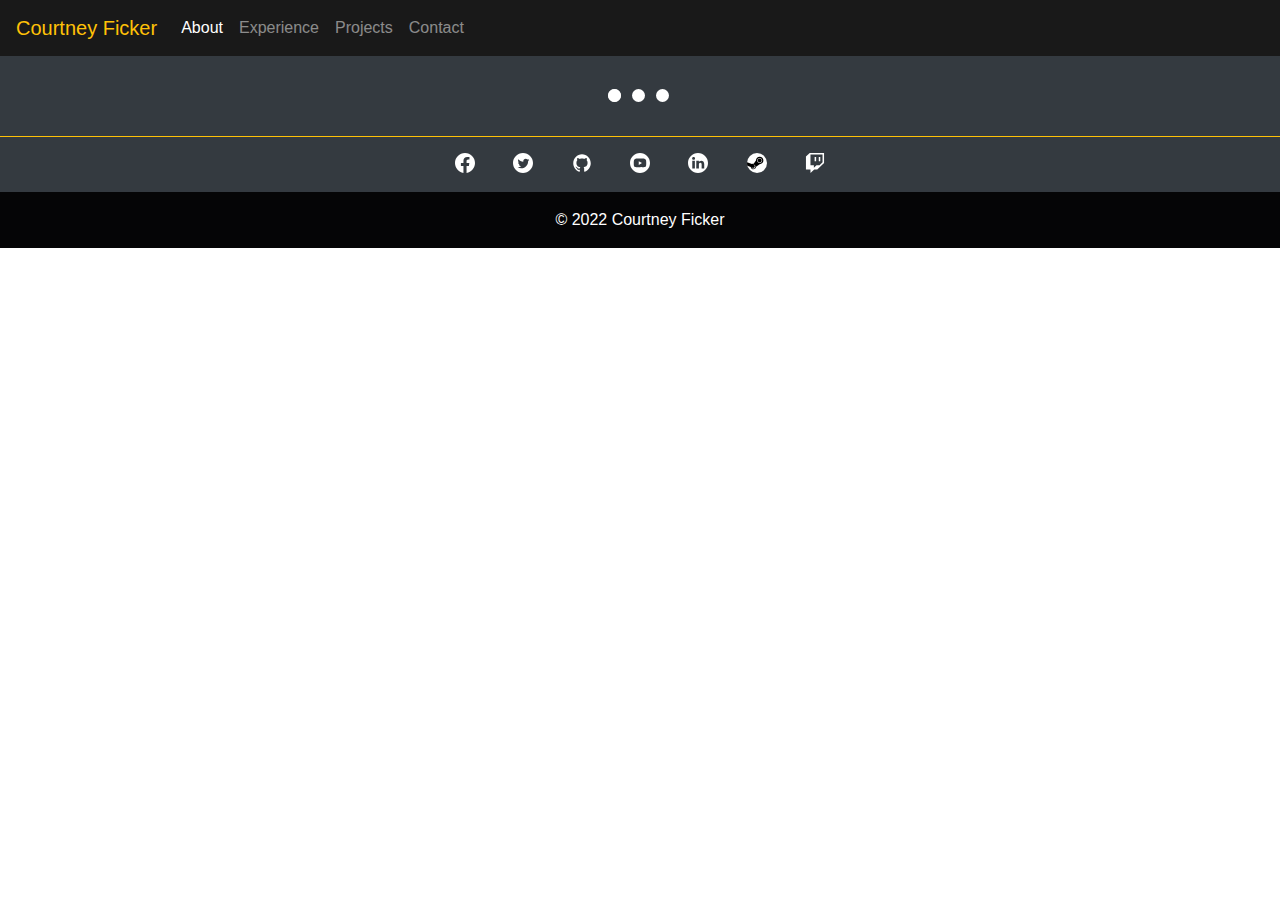
==== index.html @ 3d706c00 "Loading stopped working, not sure why, no console errors. Committing to hold my spot" ====
<!DOCTYPE html>
<html lang="en">
  <head>
    <meta charset="UTF-8" />
    <meta name="viewport"
      content="width=device-width, initial-scale=1.0"
    />
    <link rel="stylesheet"
      href="https://cdn.jsdelivr.net/npm/bootstrap@4.1.3/dist/css/bootstrap.min.css"
    />
    <link rel="stylesheet" href="styles/styles.css" />
    <link rel="stylesheet" href="styles/ellipsis.css" />
    <script defer src="script/script.js"></script>
    <title>Courtney Ficker</title>
  </head>
  <body>
    <nav class="navbar navbar-expand-sm navbar-dark bg-superdark" id="nav">
      <a class="navbar-brand text-warning" href="#">Courtney Ficker</a>
      <button
        class="navbar-toggler"
        type="button"
        data-toggle="collapse"
        data-target="#navbarNav"
        aria-controls="navbarNav"
        aria-expanded="false"
        aria-label="Toggle navigation"
      >
        <span class="navbar-toggler-icon"></span>
      </button>
      <div class="collapse navbar-collapse" id="navbarNav">
        <div class="navbar-nav">
          <a class="nav-item nav-link active" href="#" id="about">About</a>
          <a class="nav-item nav-link" href="#" id="experience">Experience</a>
          <a class="nav-item nav-link" href="#" id="projects">Projects</a>
          <a class="nav-item nav-link" href="#" id="contact">Contact</a>
        </div>
      </div>
    </nav>
    <main class="bg-dark d-flex justify-content-center text-light">
        <div class="lds-ellipsis" id="loading"><div></div><div></div><div></div><div></div></div>
    </main>

<footer class="bg-dark text-center text-white border-top border-warning">
    <section class="bg-dark p-1">

        <a class="btn btn-floating m-1" role="button"
            href="https://www.facebook.com/courtney.ficker">
            <img class="footer_social mb-1" src="img/icons/facebook.svg"></img>
        </a>

        <a class="btn btn-floating m-1" role="button"
            href="https://twitter.com/courtf">
            <img class="footer_social mb-1" src="img/icons/twitter.svg"></img>
        </a>

        <a class="btn btn-floating m-1" role="button"
            href="https://github.com/courtneyficker">
            <img class="footer_social mb-1" src="img/icons/github.svg"></img>
        </a>

        <a class="btn btn-floating m-1" role="button"
            href="https://www.youtube.com/channel/UCDfB_0JmW-jJvA33KLOshHw" >
            <img class="footer_social mb-1" src="img/icons/youtube.svg"></img>
        </a>
        <a class="btn btn-floating m-1" href="#!" role="button">
            <img class="footer_social mb-1" src="img/icons/linkedin.svg"></img>
        </a>

        <a class="btn btn-floating m-1" role="button"
            href="https://steamcommunity.com/id/siroccam/">
            <img class="footer_social mb-1" src="img/icons/steam.svg"></img>
        </a>

        <a class="btn btn-floating m-1" role="button"
            href="https://www.twitch.tv/occam7">
            <img class="footer_social mb-1" src="img/icons/twitch.svg"></img>
        </a>
      </section>

    <div class="text-center p-3 bg-superdark">
      © 2022 Courtney Ficker
    </div>
  </footer>

    <script
      src="https://code.jquery.com/jquery-3.5.0.js"
    ></script>
    <script
      src="https://cdn.jsdelivr.net/npm/popper.js@1.14.3/dist/umd/popper.min.js"
      integrity="sha384-ZMP7rVo3mIykV+2+9J3UJ46jBk0WLaUAdn689aCwoqbBJiSnjAK/l8WvCWPIPm49"
      crossorigin="anonymous"
    ></script>
    <script
      src="https://cdn.jsdelivr.net/npm/bootstrap@4.1.3/dist/js/bootstrap.min.js"
      integrity="sha384-ChfqqxuZUCnJSK3+MXmPNIyE6ZbWh2IMqE241rYiqJxyMiZ6OW/JmZQ5stwEULTy"
      crossorigin="anonymous"
    ></script>
  </body>
</html>
---- styles/styles.css ----
/* Baseline, borrowed from class examples */

* {
  box-sizing: border-box;
}

:root {
  --white: #ffffff;
  --gray1: #333333;
  --gray2: #555555;
  --gray3: #cccccc;
  --gray4: #aaaaaa;

  --black: #080808;
  --teal: #006060;
  --lightteal: #008080;
  --purple: #800080;
  --navy: #000080;
  --cyan: #17a2b8;
  --violetred: #c71585;
  --red: #ff0000;
  --orange: #ffa500;
  --green: #006400;
}

/* Social media icons in footer */
.footer_social {
  height: 20px;
  width: 20px;
  filter: invert(1);
}

footer .btn:hover {
  background-color: var(--gray3);
}

.btn:hover .footer_social {
  filter: invert(0);
}

.bg-superdark {
  background-color: rgba(0, 0, 0, 0.9)!important;
}
---- styles/ellipsis.css ----
.lds-ellipsis {
    display: inline-block;
    position: relative;
    width: 80px;
    height: 80px;
  }
  .lds-ellipsis div {
    position: absolute;
    top: 33px;
    width: 13px;
    height: 13px;
    border-radius: 50%;
    background: #fff;
    animation-timing-function: cubic-bezier(0, 1, 1, 0);
  }
  .lds-ellipsis div:nth-child(1) {
    left: 8px;
    animation: lds-ellipsis1 0.6s infinite;
  }
  .lds-ellipsis div:nth-child(2) {
    left: 8px;
    animation: lds-ellipsis2 0.6s infinite;
  }
  .lds-ellipsis div:nth-child(3) {
    left: 32px;
    animation: lds-ellipsis2 0.6s infinite;
  }
  .lds-ellipsis div:nth-child(4) {
    left: 56px;
    animation: lds-ellipsis3 0.6s infinite;
  }
  @keyframes lds-ellipsis1 {
    0% {
      transform: scale(0);
    }
    100% {
      transform: scale(1);
    }
  }
  @keyframes lds-ellipsis3 {
    0% {
      transform: scale(1);
    }
    100% {
      transform: scale(0);
    }
  }
  @keyframes lds-ellipsis2 {
    0% {
      transform: translate(0, 0);
    }
    100% {
      transform: translate(24px, 0);
    }
  }
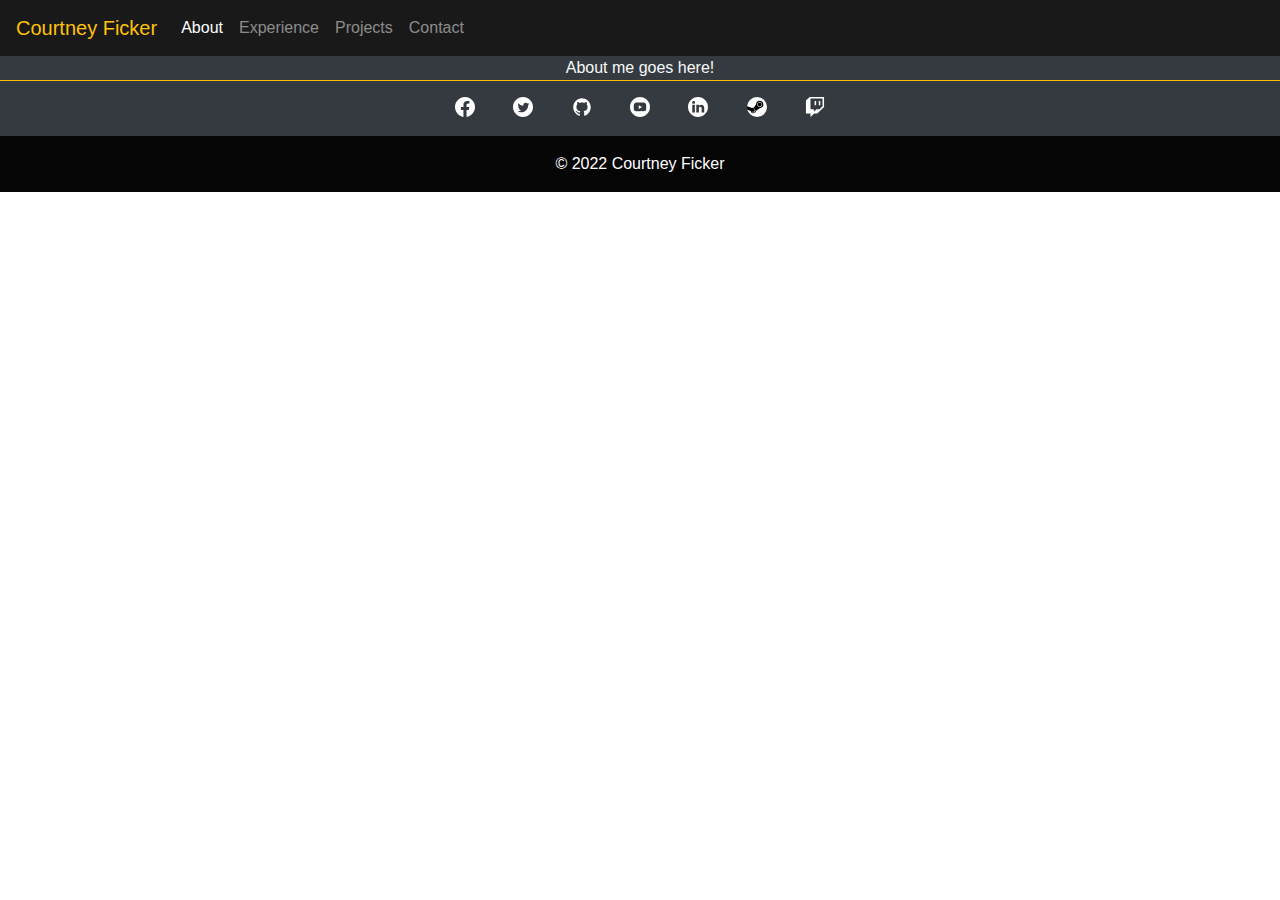
==== commit 3772aa67: "Fixed loading issues, minor code refactoring. Currently working" ====
--- a/index.html
+++ b/index.html
@@ -37,7 +37,7 @@
       </div>
     </nav>
     <main class="bg-dark d-flex justify-content-center text-light">
-        <div class="lds-ellipsis" id="loading"><div></div><div></div><div></div><div></div></div>
+        <!--<div class="lds-ellipsis" id="loading"><div></div><div></div><div></div><div></div></div>-->
     </main>
 
 <footer class="bg-dark text-center text-white border-top border-warning">
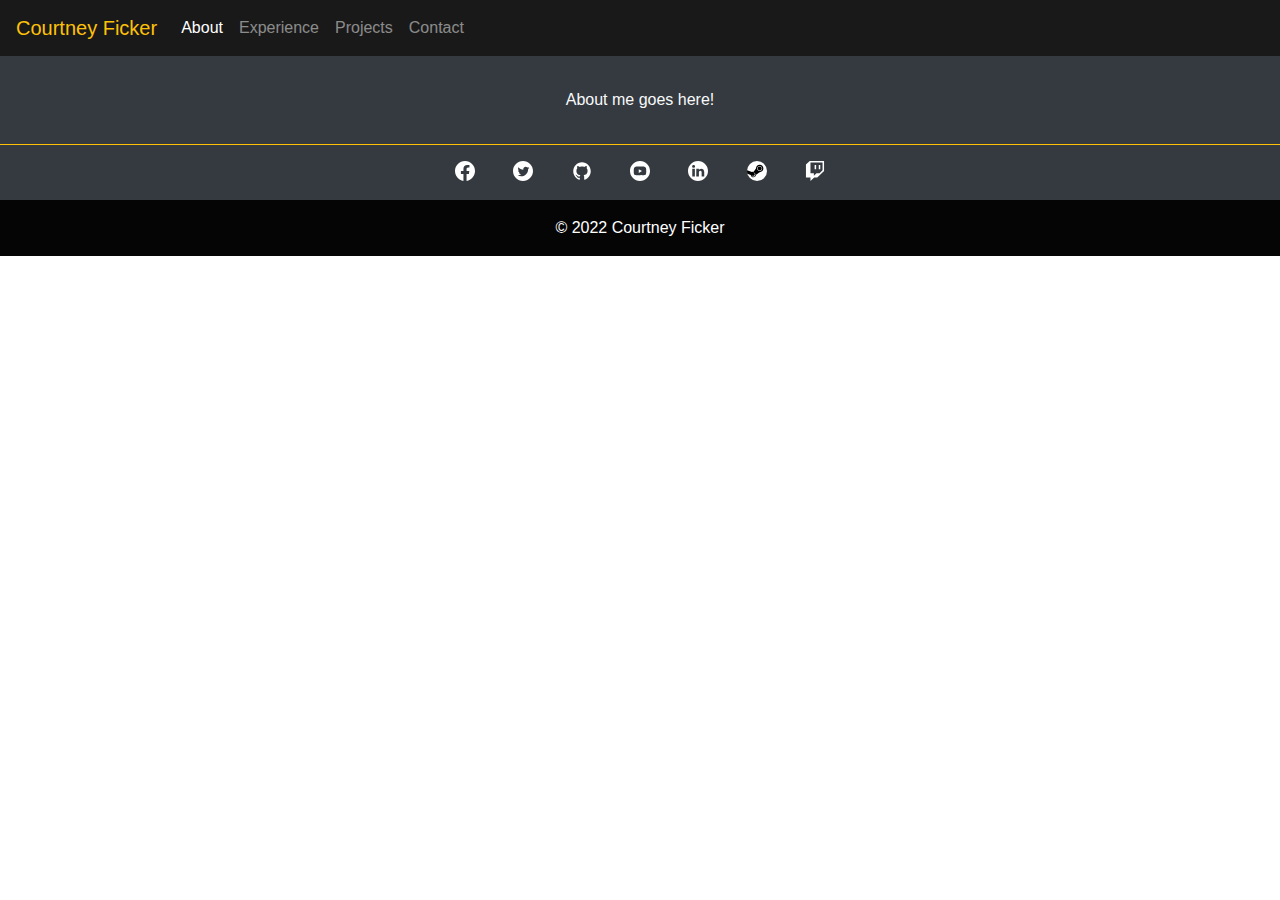
==== commit 7a376400: "Added experience content. Also tinkered with coloring but didn't change much" ====
--- a/index.html
+++ b/index.html
@@ -15,7 +15,7 @@
   </head>
   <body>
     <nav class="navbar navbar-expand-sm navbar-dark bg-superdark" id="nav">
-      <a class="navbar-brand text-warning" href="#">Courtney Ficker</a>
+      <a class="navbar-brand" href="#">Courtney Ficker</a>
       <button
         class="navbar-toggler"
         type="button"
@@ -37,7 +37,7 @@
       </div>
     </nav>
     <main class="bg-dark d-flex justify-content-center text-light">
-        <!--<div class="lds-ellipsis" id="loading"><div></div><div></div><div></div><div></div></div>-->
+        <div class="lds-ellipsis" id="loading"><div></div><div></div><div></div><div></div></div>
     </main>
 
 <footer class="bg-dark text-center text-white border-top border-warning">
@@ -83,7 +83,7 @@
   </footer>
 
     <script
-      src="https://code.jquery.com/jquery-3.5.0.js"
+      src="https://code.jquery.com/jquery-3.4.1.js"
     ></script>
     <script
       src="https://cdn.jsdelivr.net/npm/popper.js@1.14.3/dist/umd/popper.min.js"
--- a/styles/styles.css
+++ b/styles/styles.css
@@ -21,9 +21,22 @@
   --red: #ff0000;
   --orange: #ffa500;
   --green: #006400;
+  --gold: #ffc107;
 }
 
-/* Social media icons in footer */
+.page {
+  max-width: 700px;
+  margin-top: 2em;
+  margin-bottom: 2em;
+}
+
+/* Main page, header/navbar */
+.navbar-brand {
+  color: var(--gold)!important;
+}
+
+
+/* Main Page, footer */
 .footer_social {
   height: 20px;
   width: 20px;
@@ -42,3 +55,35 @@
   background-color: rgba(0, 0, 0, 0.9)!important;
 }
 
+/* About */
+
+.self-image {
+  max-height: 250px;
+  float: left;
+  border-radius: 50%;
+}
+
+#about p:first-of-type::first-line {
+  font-weight: bold;
+}
+
+
+/* Work Experience Page */
+
+.resume-item {
+  list-style: none;
+}
+
+.resume-item span {
+  font-weight: bold;
+}
+
+.resume-item .logo {
+  max-height: 100px;
+  max-width: 200px;
+  
+  float: right;
+
+  background-color: var(--white);
+  border: 1px solid var(--gold);
+}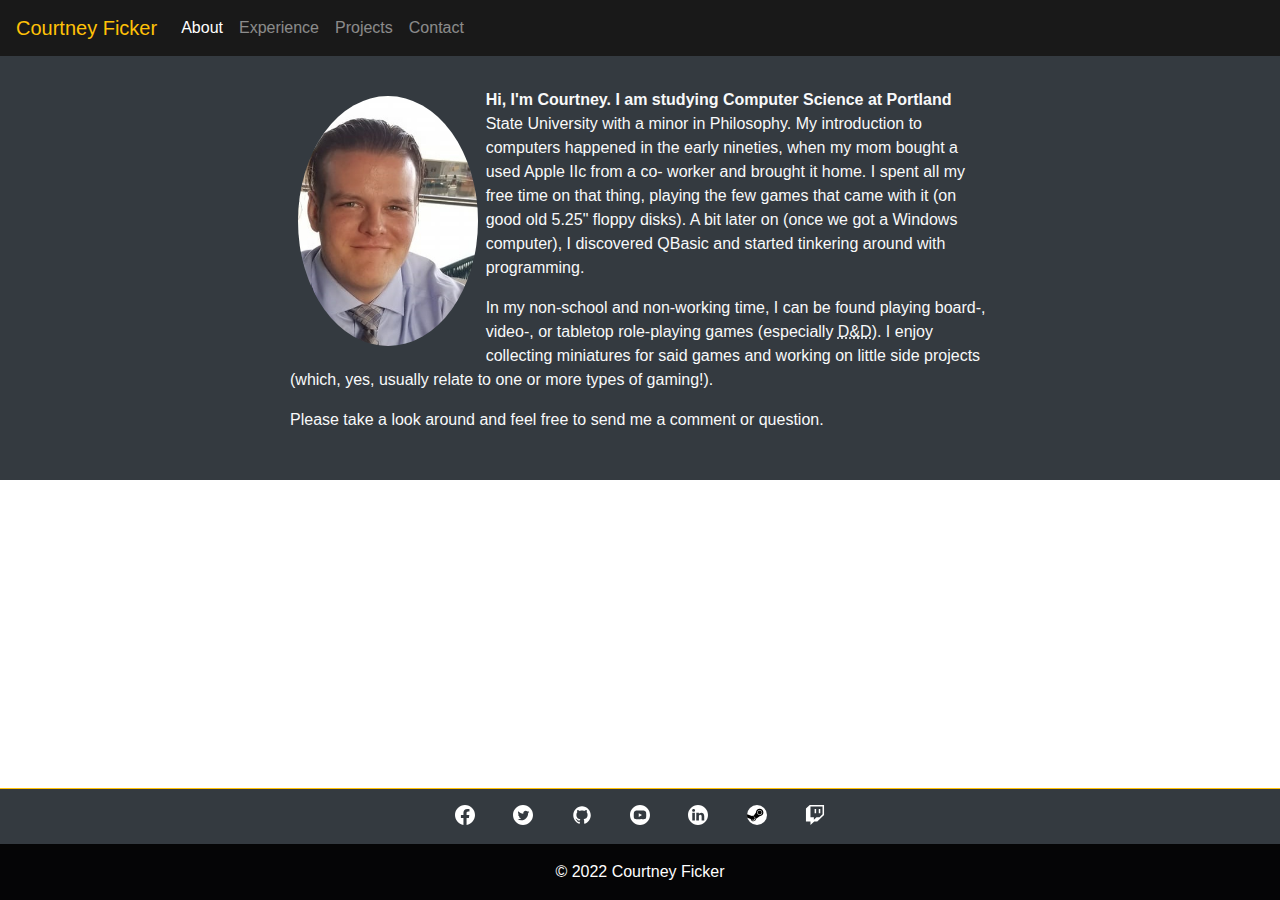
==== commit b484ebf3: "Added addl project, now futzing with design. Trying to get page to take up the whole viewport" ====
--- a/index.html
+++ b/index.html
@@ -13,7 +13,7 @@
     <script defer src="script/script.js"></script>
     <title>Courtney Ficker</title>
   </head>
-  <body>
+  <body class="min-vh-100">
     <nav class="navbar navbar-expand-sm navbar-dark bg-superdark" id="nav">
       <a class="navbar-brand" href="#">Courtney Ficker</a>
       <button
@@ -40,7 +40,7 @@
         <div class="lds-ellipsis" id="loading"><div></div><div></div><div></div><div></div></div>
     </main>
 
-<footer class="bg-dark text-center text-white border-top border-warning">
+<footer class="footer fixed-bottom bg-dark text-center text-white border-top border-warning">
     <section class="bg-dark p-1">
 
         <a class="btn btn-floating m-1" role="button"
@@ -62,7 +62,8 @@
             href="https://www.youtube.com/channel/UCDfB_0JmW-jJvA33KLOshHw" >
             <img class="footer_social mb-1" src="img/icons/youtube.svg"></img>
         </a>
-        <a class="btn btn-floating m-1" href="#!" role="button">
+        <a class="btn btn-floating m-1" role="button"
+            href="https://www.linkedin.com/in/courtney-ficker-a436026b/">
             <img class="footer_social mb-1" src="img/icons/linkedin.svg"></img>
         </a>
 
--- a/styles/styles.css
+++ b/styles/styles.css
@@ -24,10 +24,15 @@
   --gold: #ffc107;
 }
 
+/* main {
+  min-height: 90vh;
+} */
+
 .page {
   max-width: 700px;
   margin-top: 2em;
   margin-bottom: 2em;
+  min-height: 100%;
 }
 
 /* Main page, header/navbar */
@@ -74,9 +79,10 @@
   list-style: none;
 }
 
-.resume-item span {
+.resume-item .title {
   font-weight: bold;
 }
+
 
 .resume-item .logo {
   max-height: 100px;
@@ -86,4 +92,25 @@
 
   background-color: var(--white);
   border: 1px solid var(--gold);
+}
+
+
+/* Projects page */
+
+.project-item {
+  list-style: none;
+}
+
+.project-item .project-name {
+  border: 1px solid green;
+}
+
+.project-item .logo {
+  max-height: 200px;
+  max-width: 200px;
+
+  float: right;
+
+  background-color: var(--white);
+  border: 1px solid var(--gold);
 }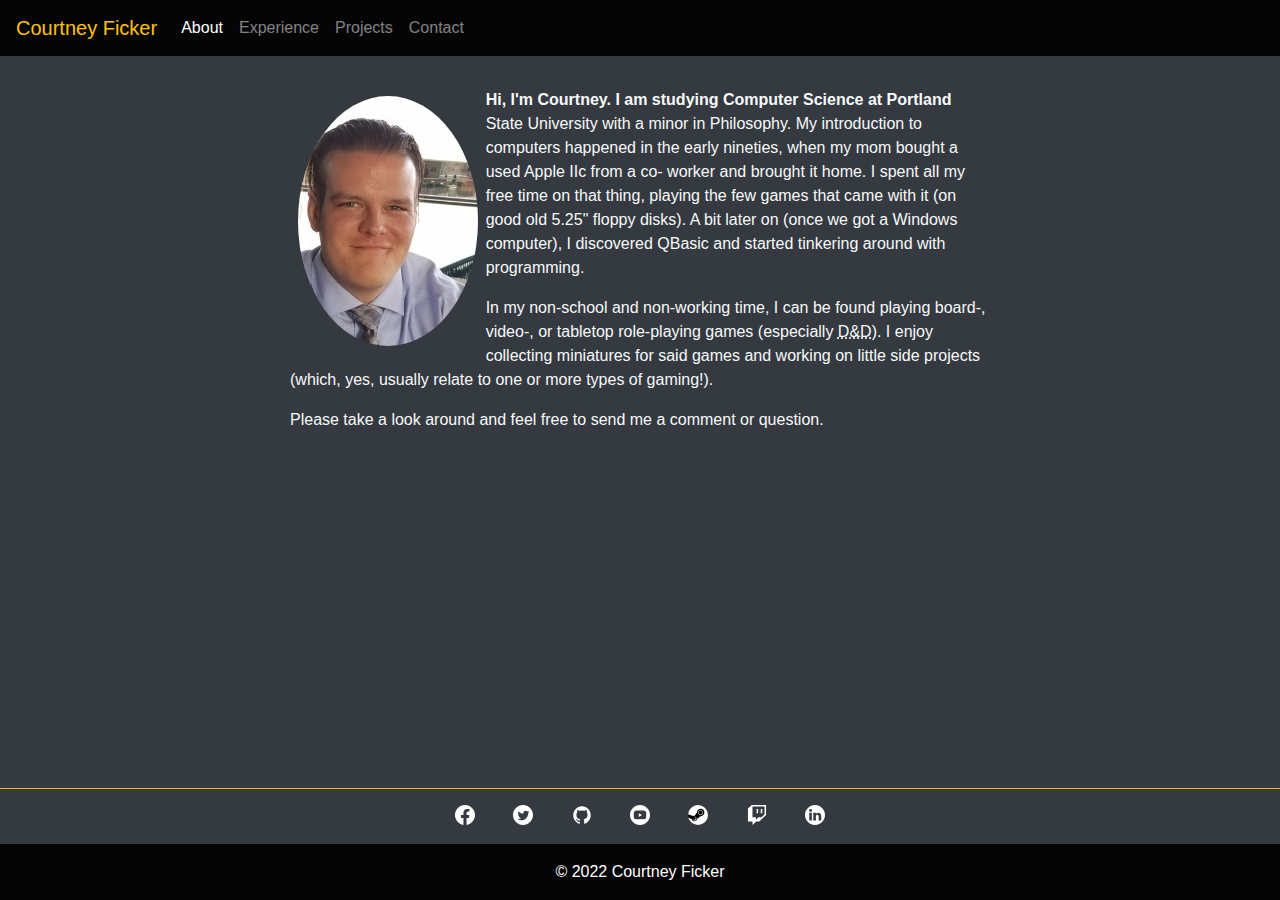
==== commit 8a6e8f36: "Tweaks to appearance. Better but not perfect" ====
--- a/index.html
+++ b/index.html
@@ -13,7 +13,7 @@
     <script defer src="script/script.js"></script>
     <title>Courtney Ficker</title>
   </head>
-  <body class="min-vh-100">
+  <body class="bg-dark">
     <nav class="navbar navbar-expand-sm navbar-dark bg-superdark" id="nav">
       <a class="navbar-brand" href="#">Courtney Ficker</a>
       <button
@@ -23,8 +23,7 @@
         data-target="#navbarNav"
         aria-controls="navbarNav"
         aria-expanded="false"
-        aria-label="Toggle navigation"
-      >
+        aria-label="Toggle navigation">
         <span class="navbar-toggler-icon"></span>
       </button>
       <div class="collapse navbar-collapse" id="navbarNav">
@@ -36,7 +35,7 @@
         </div>
       </div>
     </nav>
-    <main class="bg-dark d-flex justify-content-center text-light">
+    <main class="bg-dark d-flex justify-content-center text-light h-100">
         <div class="lds-ellipsis" id="loading"><div></div><div></div><div></div><div></div></div>
     </main>
 
@@ -47,34 +46,29 @@
             href="https://www.facebook.com/courtney.ficker">
             <img class="footer_social mb-1" src="img/icons/facebook.svg"></img>
         </a>
-
         <a class="btn btn-floating m-1" role="button"
             href="https://twitter.com/courtf">
             <img class="footer_social mb-1" src="img/icons/twitter.svg"></img>
         </a>
-
         <a class="btn btn-floating m-1" role="button"
             href="https://github.com/courtneyficker">
             <img class="footer_social mb-1" src="img/icons/github.svg"></img>
         </a>
-
         <a class="btn btn-floating m-1" role="button"
             href="https://www.youtube.com/channel/UCDfB_0JmW-jJvA33KLOshHw" >
             <img class="footer_social mb-1" src="img/icons/youtube.svg"></img>
         </a>
         <a class="btn btn-floating m-1" role="button"
-            href="https://www.linkedin.com/in/courtney-ficker-a436026b/">
-            <img class="footer_social mb-1" src="img/icons/linkedin.svg"></img>
-        </a>
-
-        <a class="btn btn-floating m-1" role="button"
             href="https://steamcommunity.com/id/siroccam/">
             <img class="footer_social mb-1" src="img/icons/steam.svg"></img>
         </a>
-
         <a class="btn btn-floating m-1" role="button"
             href="https://www.twitch.tv/occam7">
             <img class="footer_social mb-1" src="img/icons/twitch.svg"></img>
+        </a>
+        <a class="btn btn-floating m-1" role="button"
+            href="https://www.linkedin.com/in/courtney-ficker-a436026b/">
+            <img class="footer_social mb-1" src="img/icons/linkedin.svg"></img>
         </a>
       </section>
 
@@ -82,10 +76,7 @@
       © 2022 Courtney Ficker
     </div>
   </footer>
-
-    <script
-      src="https://code.jquery.com/jquery-3.4.1.js"
-    ></script>
+    <script src="https://code.jquery.com/jquery-3.4.1.js"></script>
     <script
       src="https://cdn.jsdelivr.net/npm/popper.js@1.14.3/dist/umd/popper.min.js"
       integrity="sha384-ZMP7rVo3mIykV+2+9J3UJ46jBk0WLaUAdn689aCwoqbBJiSnjAK/l8WvCWPIPm49"
--- a/styles/styles.css
+++ b/styles/styles.css
@@ -24,15 +24,15 @@
   --gold: #ffc107;
 }
 
-/* main {
-  min-height: 90vh;
-} */
+body {
+  margin-bottom: 100px;
+}
 
 .page {
   max-width: 700px;
   margin-top: 2em;
   margin-bottom: 2em;
-  min-height: 100%;
+  padding-bottom: 2em;
 }
 
 /* Main page, header/navbar */
@@ -46,6 +46,8 @@
   height: 20px;
   width: 20px;
   filter: invert(1);
+  padding-left: 0;
+  padding-right: 0;
 }
 
 footer .btn:hover {
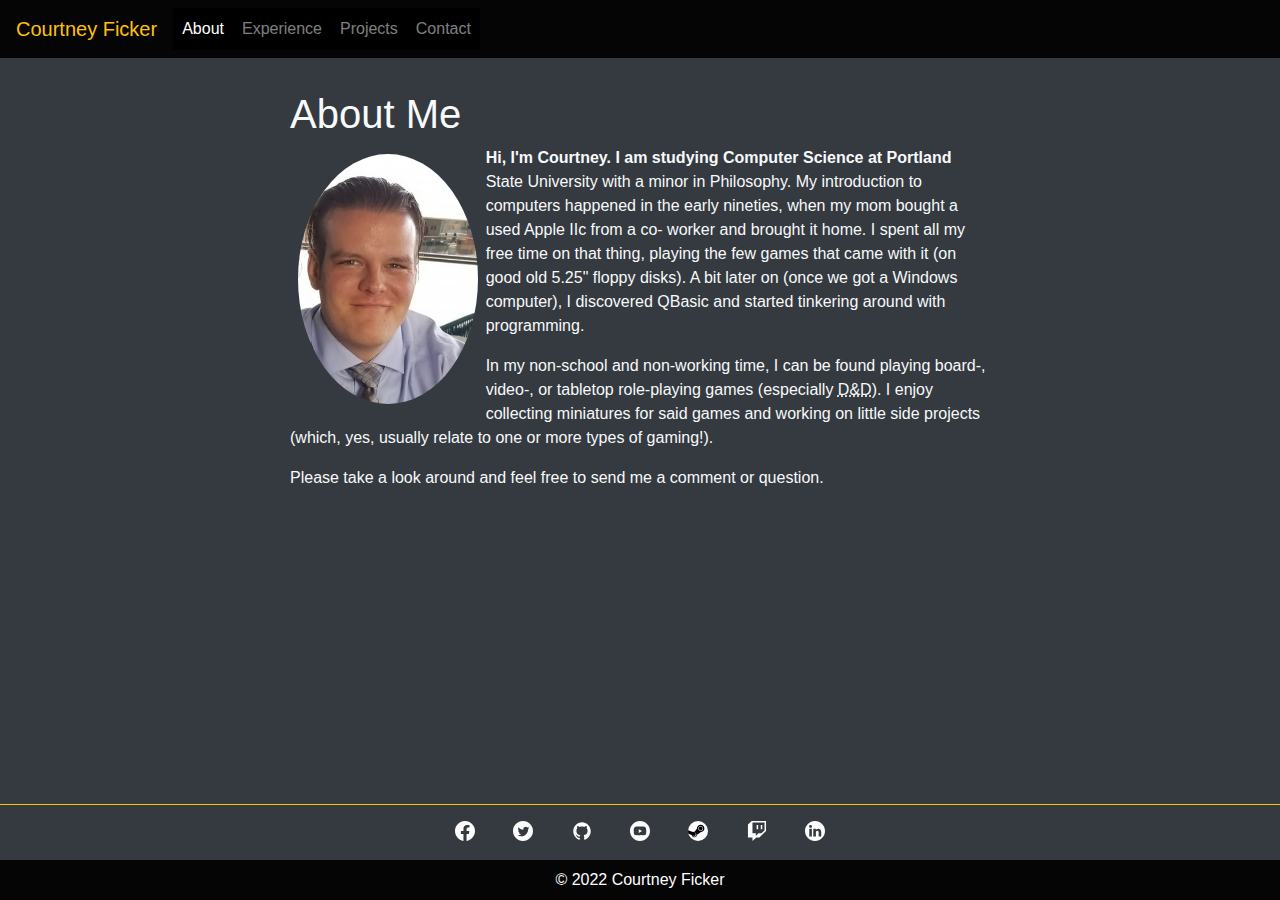
==== commit 82ee6733: "Further tweaks for accessibility and aesthetics" ====
--- a/index.html
+++ b/index.html
@@ -27,11 +27,11 @@
         <span class="navbar-toggler-icon"></span>
       </button>
       <div class="collapse navbar-collapse" id="navbarNav">
-        <div class="navbar-nav">
-          <a class="nav-item nav-link active" href="#" id="about">About</a>
-          <a class="nav-item nav-link" href="#" id="experience">Experience</a>
-          <a class="nav-item nav-link" href="#" id="projects">Projects</a>
-          <a class="nav-item nav-link" href="#" id="contact">Contact</a>
+        <div class="navbar-nav bg-superdark">
+          <a class="btn nav-item nav-link active" href="#" id="about">About</a>
+          <a class="btn nav-item nav-link" href="#" id="experience">Experience</a>
+          <a class="btn nav-item nav-link" href="#" id="projects">Projects</a>
+          <a class="btn nav-item nav-link" href="#" id="contact">Contact</a>
         </div>
       </div>
     </nav>
@@ -44,35 +44,42 @@
 
         <a class="btn btn-floating m-1" role="button"
             href="https://www.facebook.com/courtney.ficker">
-            <img class="footer_social mb-1" src="img/icons/facebook.svg"></img>
+            <img class="footer_social mb-1" src="img/icons/facebook.svg"
+            alt="Facebook logo"></img>
         </a>
         <a class="btn btn-floating m-1" role="button"
             href="https://twitter.com/courtf">
-            <img class="footer_social mb-1" src="img/icons/twitter.svg"></img>
+            <img class="footer_social mb-1" src="img/icons/twitter.svg"
+            alt="Twitter logo"></img>
         </a>
         <a class="btn btn-floating m-1" role="button"
             href="https://github.com/courtneyficker">
-            <img class="footer_social mb-1" src="img/icons/github.svg"></img>
+            <img class="footer_social mb-1" src="img/icons/github.svg"
+            alt="GitHub logo"></img>
         </a>
         <a class="btn btn-floating m-1" role="button"
             href="https://www.youtube.com/channel/UCDfB_0JmW-jJvA33KLOshHw" >
-            <img class="footer_social mb-1" src="img/icons/youtube.svg"></img>
+            <img class="footer_social mb-1" src="img/icons/youtube.svg"
+            alt="YouTube logo"></img>
         </a>
         <a class="btn btn-floating m-1" role="button"
             href="https://steamcommunity.com/id/siroccam/">
-            <img class="footer_social mb-1" src="img/icons/steam.svg"></img>
+            <img class="footer_social mb-1" src="img/icons/steam.svg"
+            alt="Steam logo"></img>
         </a>
         <a class="btn btn-floating m-1" role="button"
             href="https://www.twitch.tv/occam7">
-            <img class="footer_social mb-1" src="img/icons/twitch.svg"></img>
+            <img class="footer_social mb-1" src="img/icons/twitch.svg"
+            alt="Twitch logo"></img>
         </a>
         <a class="btn btn-floating m-1" role="button"
             href="https://www.linkedin.com/in/courtney-ficker-a436026b/">
-            <img class="footer_social mb-1" src="img/icons/linkedin.svg"></img>
+            <img class="footer_social mb-1" src="img/icons/linkedin.svg"
+            alt="LinkedIn logo"></img>
         </a>
       </section>
 
-    <div class="text-center p-3 bg-superdark">
+    <div class="text-center p-2 bg-superdark">
       © 2022 Courtney Ficker
     </div>
   </footer>
--- a/styles/styles.css
+++ b/styles/styles.css
@@ -50,7 +50,12 @@
   padding-right: 0;
 }
 
-footer .btn:hover {
+.navbar .btn:hover {
+  background-color: var(--black);
+  filter: invert(1);
+}
+
+.footer .btn:hover {
   background-color: var(--gray3);
 }
 
@@ -79,6 +84,7 @@
 
 .resume-item {
   list-style: none;
+  border-top: 2px solid var(--gold);
 }
 
 .resume-item .title {
@@ -115,4 +121,8 @@
 
   background-color: var(--white);
   border: 1px solid var(--gold);
-}+}
+
+.card-subtitle {
+  color: var(--gray4);
+}
